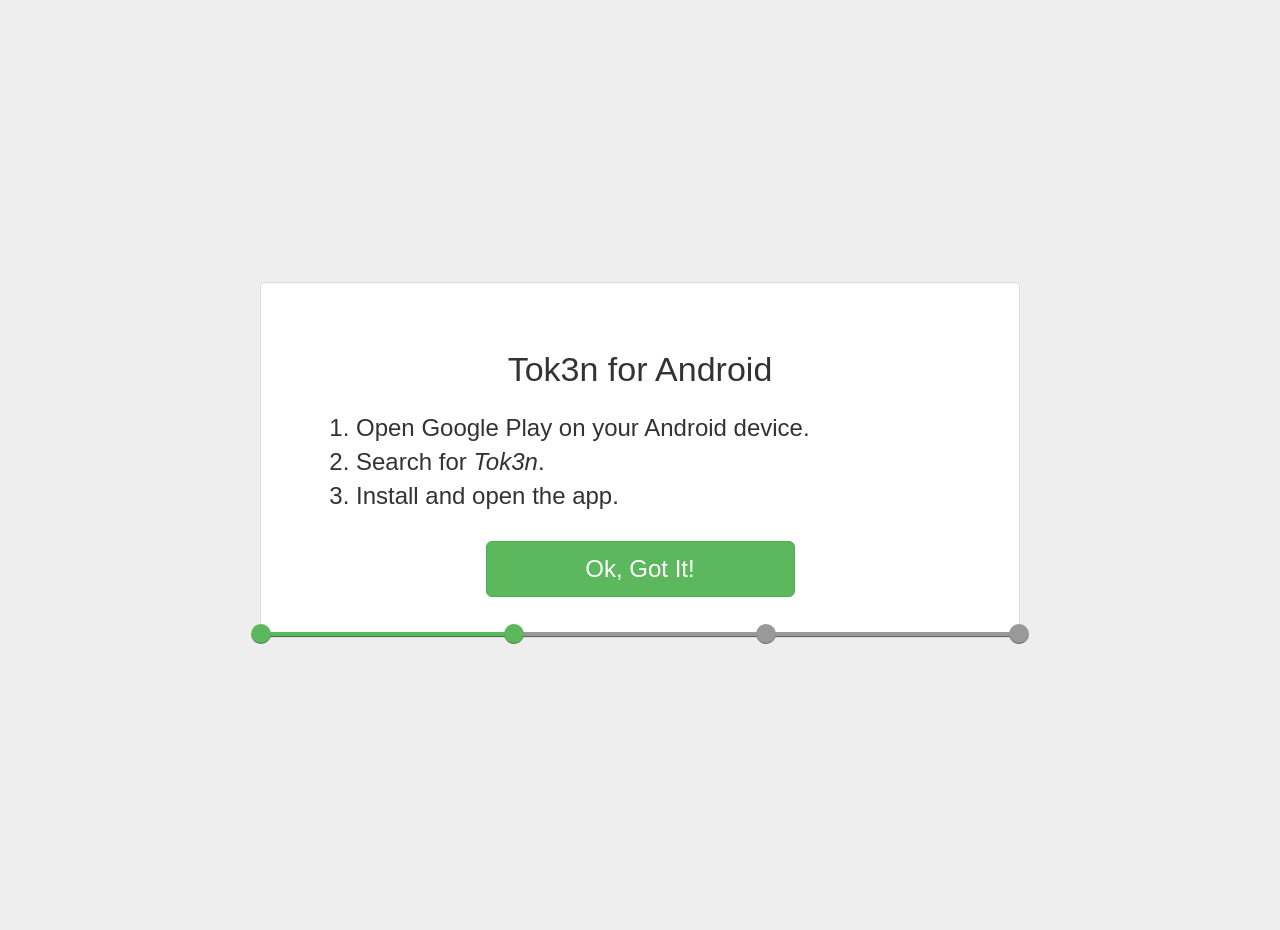
==== pages/android-app/index.html @ 14432372 "Add more pages. Tweak styles" ====
<!DOCTYPE html>
<html>
    <head>
        <meta charset="utf-8">
        <meta http-equiv="X-UA-Compatible" content="IE=edge,chrome=1">
        <title>Verify With Tok3n for Android</title>

        <meta name="viewport" content="width=device-width, initial-scale=1, minimum-scale=1.0, maximum-scale=1.0, minimal-ui">
        
        <!-- This stylesheet uses includes to pull everything together -->
        <link rel="stylesheet" href="/css/styles.css">

        <script src="/js/modernizr.js"></script>

    </head>
    <body>

        <!--  -->

        <section class="main container">
          <div class="content">
            
            <div id="androidApp" class="view-wrapper">
  <div class="container-fluid signup-form">
    <div class="row">
      <div class="col-md-12">
        <h2 class="text-center text-weight-light">Tok3n for Android</h2>
        <ol class="lrg">
          <li>Open Google Play on your Android device.</li>
          <li>Search for <em>Tok3n</em>.</li>
          <li>Install and open the app.</li>
        </ol>
      </div>
    </div>
    <div class="row">
      <div class="col-md-6 col-md-offset-3 col-sm-8 col-sm-offset-2"><a href="/pages/verify-phone" role="button" class="btn btn-success btn-block btn-lg">Ok, Got It!</a></div>
    </div>
  </div>
</div>
          
            

  
  <div class="signup-progress-wrapper">
    <ol class="signup-progress-bar">
      

        

        
          
        

        <li class="progress-bar__item progress-bar__item--done"></li>

      

        

        

        <li class="progress-bar__item"></li>

      

        

        

        <li class="progress-bar__item"></li>

      
    </ol>
  </div>


          </div>
        </section>

        <!--  -->

        <script src="/js/tok3n-signup.js"></script>
    </body>
</html>
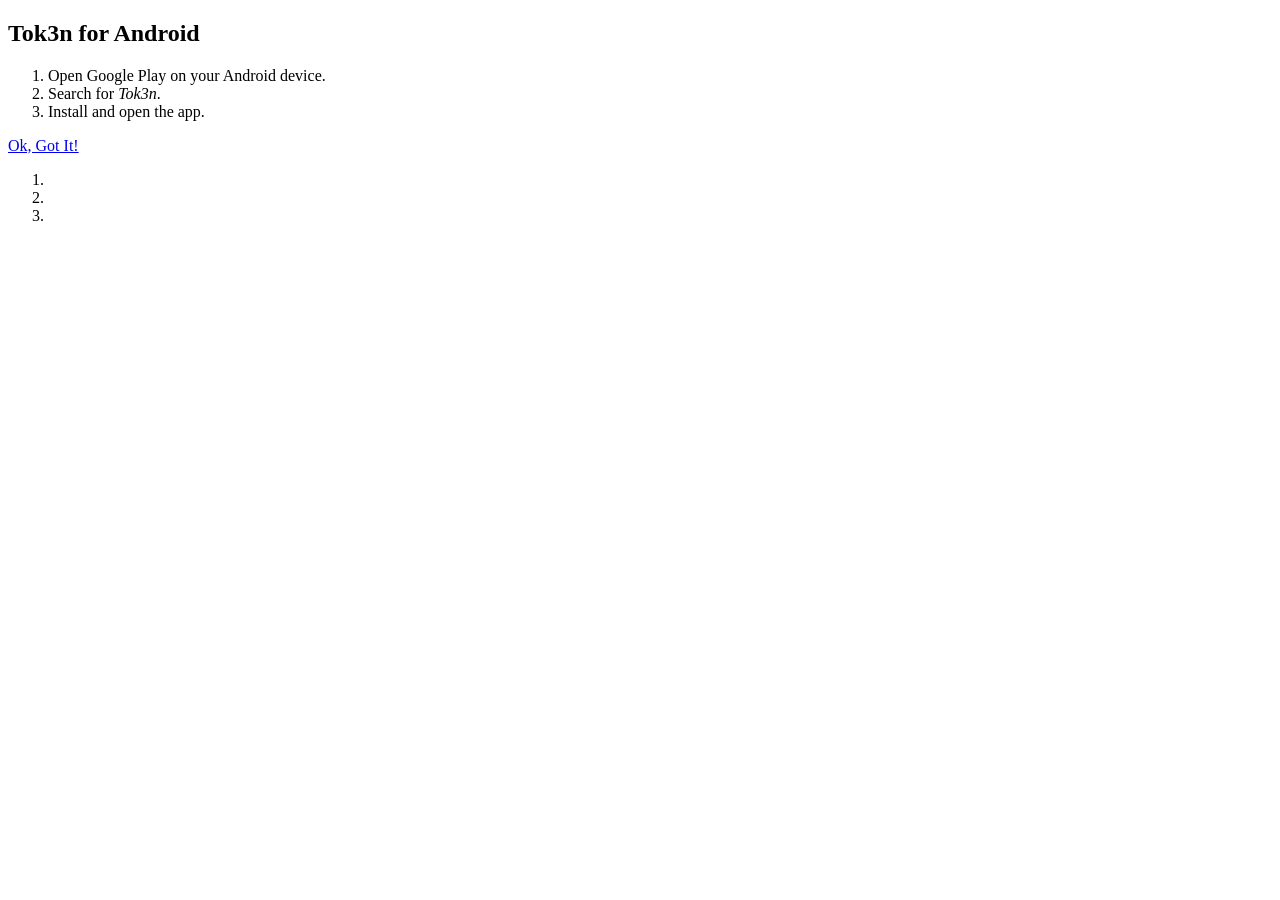
==== commit 4154c332: "build error" ====
--- a/pages/android-app/index.html
+++ b/pages/android-app/index.html
@@ -8,9 +8,9 @@
         <meta name="viewport" content="width=device-width, initial-scale=1, minimum-scale=1.0, maximum-scale=1.0, minimal-ui">
         
         <!-- This stylesheet uses includes to pull everything together -->
-        <link rel="stylesheet" href="/css/styles.css">
+        <link rel="stylesheet" href="/tok3n-signup/css/styles.css">
 
-        <script src="/js/modernizr.js"></script>
+        <script src="/tok3n-signup/js/modernizr.js"></script>
 
     </head>
     <body>
@@ -33,7 +33,7 @@
       </div>
     </div>
     <div class="row">
-      <div class="col-md-6 col-md-offset-3 col-sm-8 col-sm-offset-2"><a href="/pages/verify-phone" role="button" class="btn btn-success btn-block btn-lg">Ok, Got It!</a></div>
+      <div class="col-md-6 col-md-offset-3 col-sm-8 col-sm-offset-2"><a href="/tok3n-signup/pages/verify-phone" role="button" class="btn btn-success btn-block btn-lg">Ok, Got It!</a></div>
     </div>
   </div>
 </div>
@@ -79,6 +79,6 @@
 
         <!--  -->
 
-        <script src="/js/tok3n-signup.js"></script>
+        <script src="/tok3n-signup/js/tok3n-signup.js"></script>
     </body>
 </html>
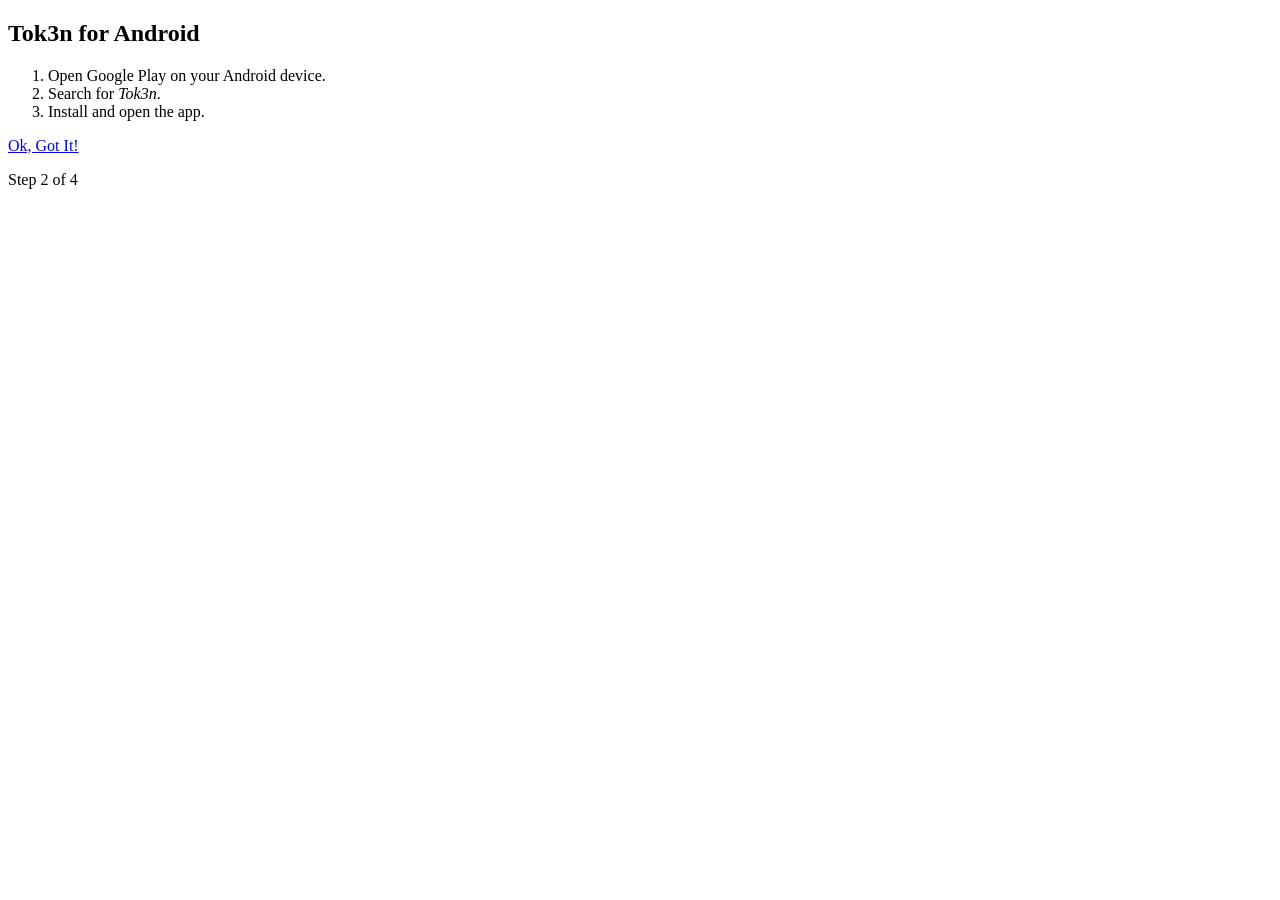
==== commit c4b313d7: "revised progress bar" ====
--- a/pages/android-app/index.html
+++ b/pages/android-app/index.html
@@ -41,36 +41,14 @@
             
 
   
-  <div class="signup-progress-wrapper">
-    <ol class="signup-progress-bar">
-      
 
-        
-
-        
-          
-        
-
-        <li class="progress-bar__item progress-bar__item--done"></li>
-
-      
-
-        
-
-        
-
-        <li class="progress-bar__item"></li>
-
-      
-
-        
-
-        
-
-        <li class="progress-bar__item"></li>
-
-      
-    </ol>
+  <div class="progress-component">
+    <div class="progress__status">
+      <p>Step 2 of 4</p>
+    </div>
+    <div class="progress__indicator">
+      <div class="progress__bar" role="progress-bar" aria-valuenow="1" aria-valuemin="0" aria-valuemax="4" style="width: 50%">
+    </div>
   </div>
 
 
